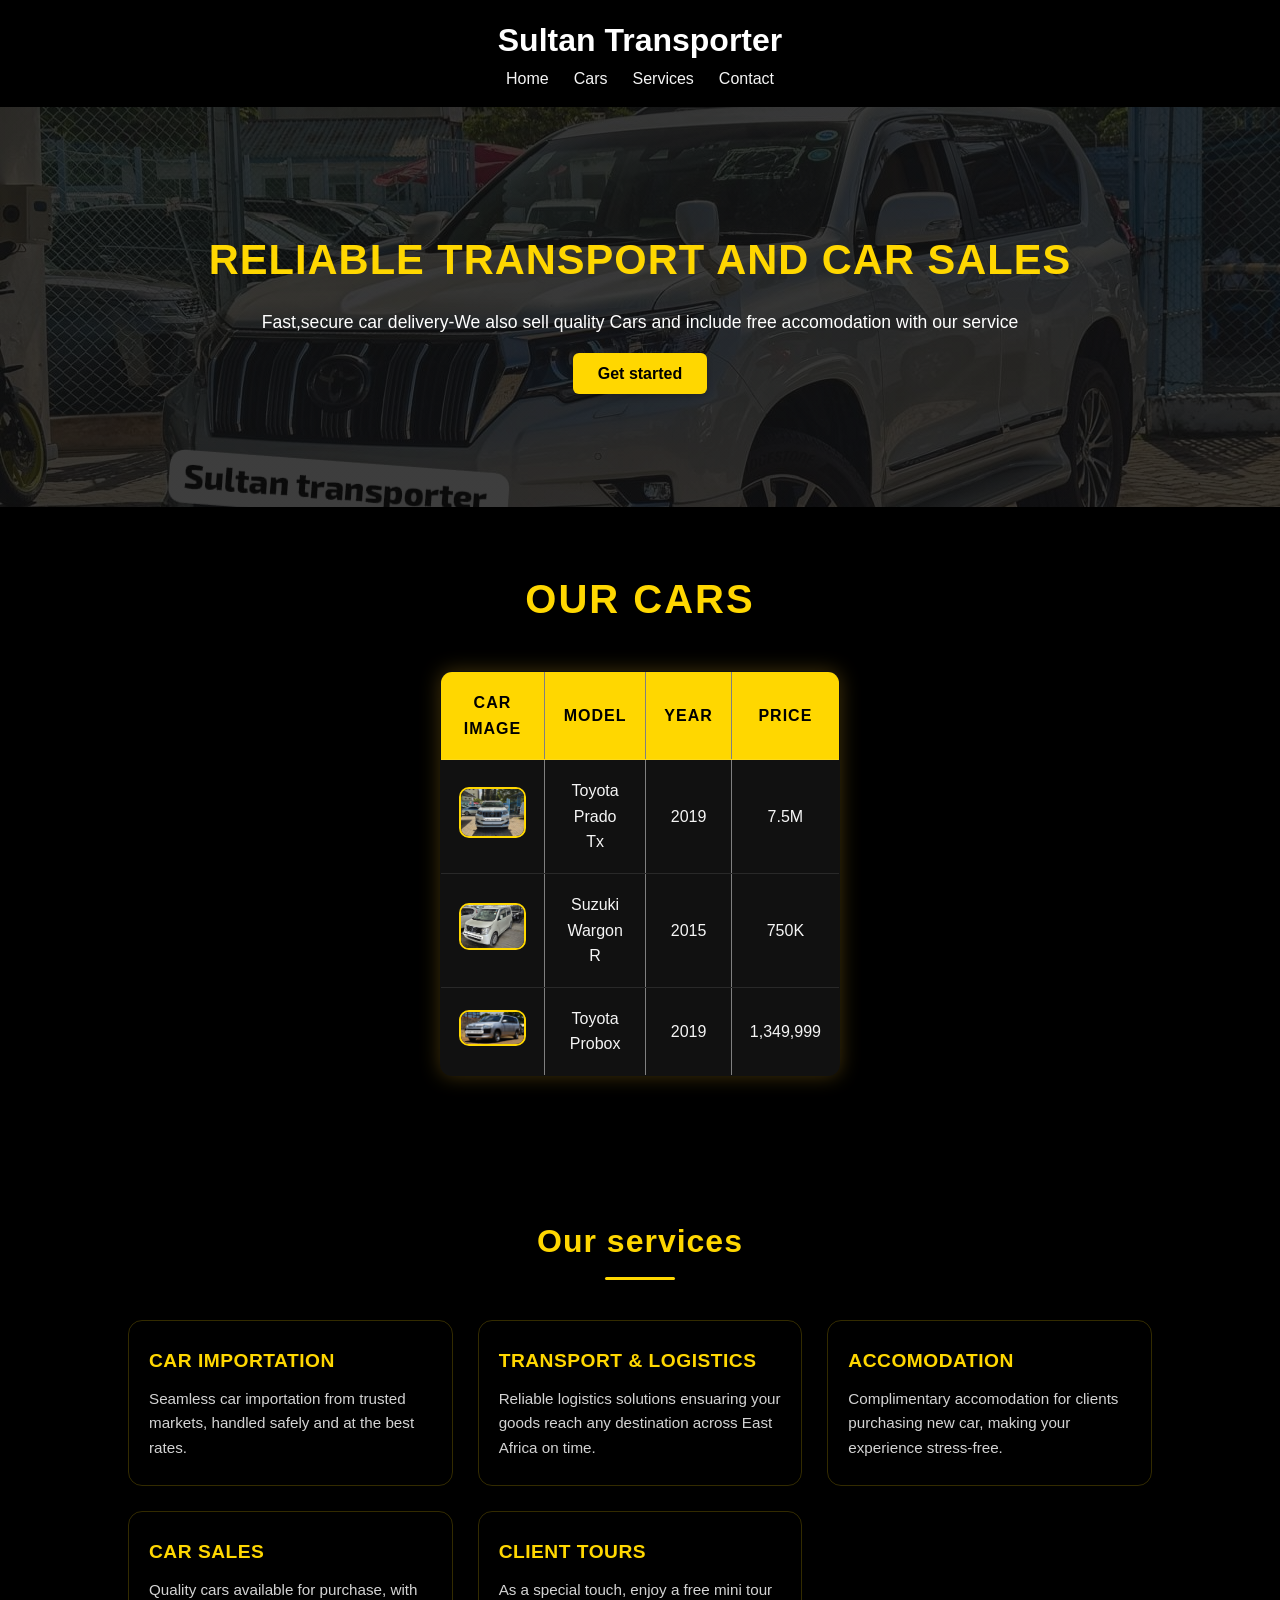
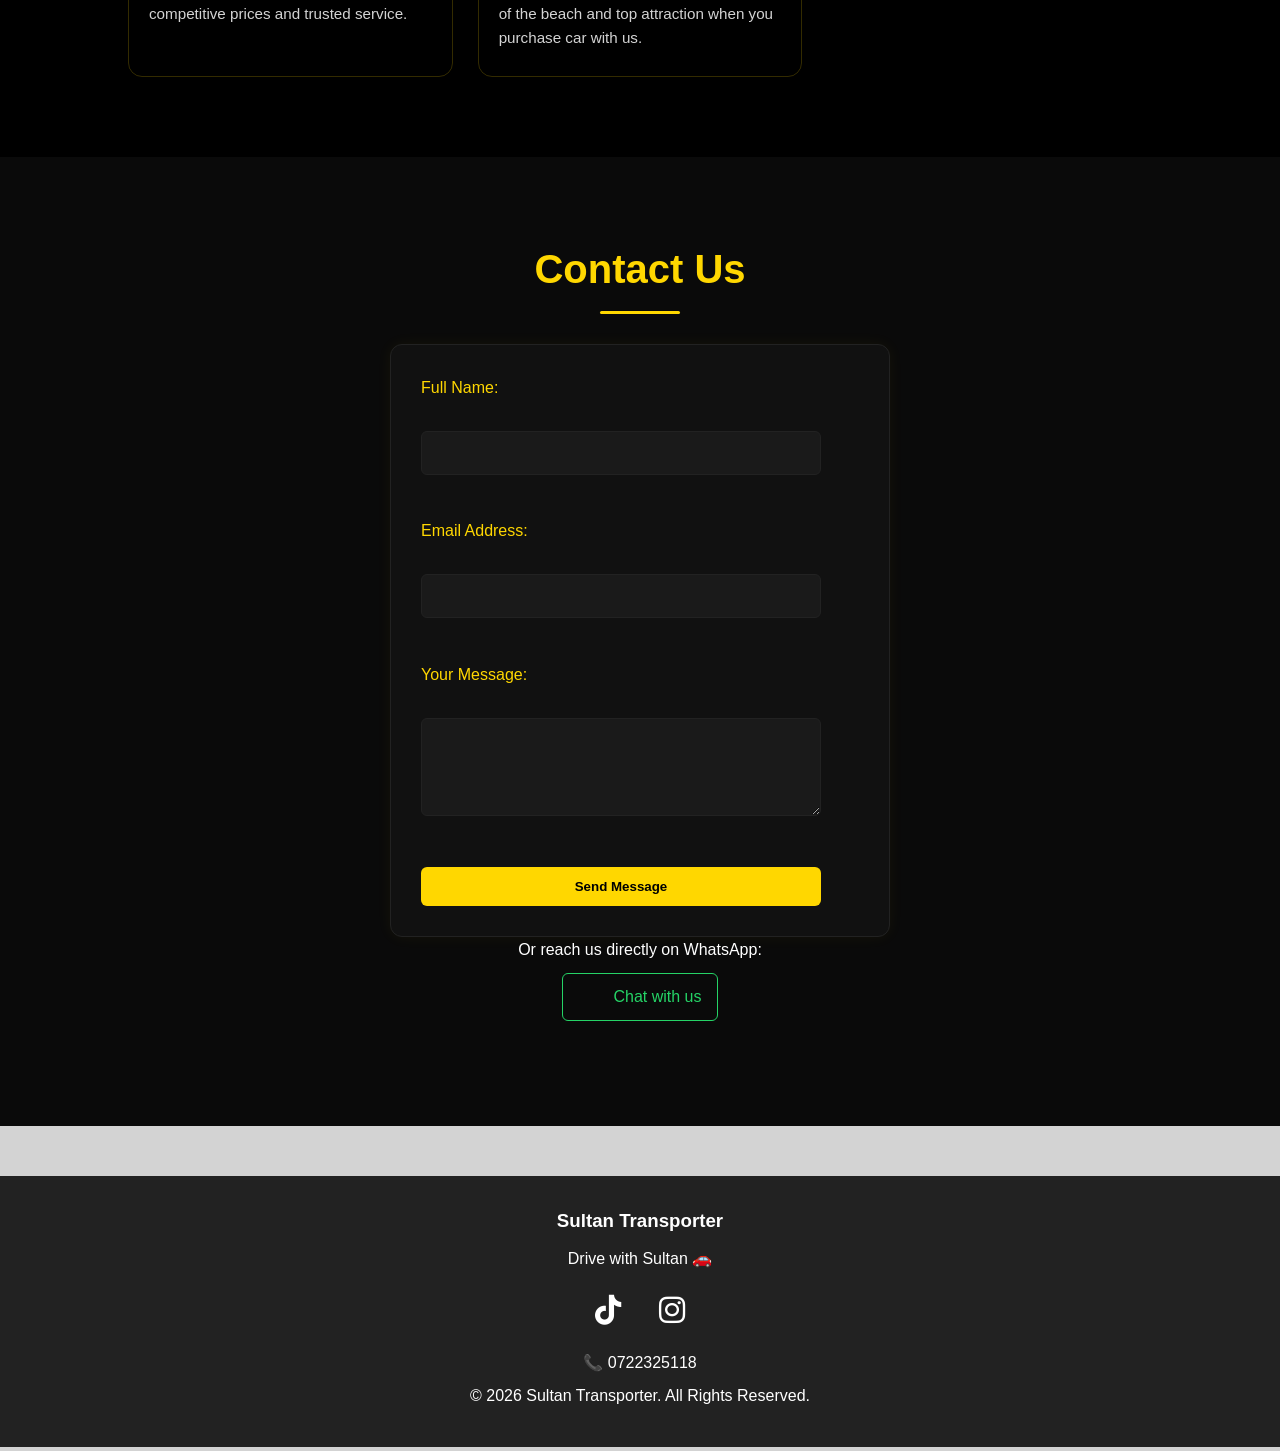
==== index.html @ 44cd5625 "Add files via upload" ====
<!DOCTYPE html>
<html lang="en">
  <head>
    <meta charset="UTF-8" />
    <meta name="viewport" content="width=device-width, initial-scale=1.0" />
    <title>Sultan Transporter</title>
    <link rel="stylesheet" href="./style.css" />
    <link rel="stylesheet" href="https://cdnjs.cloudflare.com/ajax/libs/font-awesome/6.5.1/css/all.min.css">
  </head>
  <body>
    <header>
      <h1>Sultan Transporter</h1>
      <nav>
        <ul>
          <li>
            <a href="#home">Home</a>
          </li>

          <li>
            <a href="#cars">Cars</a>
          </li>

          <li>
            <a href="#services">Services</a>
          </li>

          <li>
            <a href="#contact">Contact</a>
          </li>
        </ul>
      </nav>
    </header>
    <main>
      <section class="hero">
        <h2>Reliable transport and car sales</h2>
        <p>
          Fast,secure car delivery-We also sell quality Cars and include free
          accomodation with our service
        </p>
        <a href="#" class="btn">Get started</a>
      </section>

       <section id="cars">
        <h2>Our cars</h2>
        <table border="1">
          <tr>
            <th>Car image</th>
            <th>Model</th>
            <th>Year</th>
            <th>Price</th>
          </tr>

          <tr>
            
            <td>
              <img src="./Tx 2018.jpg" alt="Toyota prado Tx" width="200" />
            </td>
            <td>Toyota Prado Tx</td>
            <td>2019</td>
            <td>7.5M</td>
          </tr>

          <tr>
            <td>
              <img src="./wargon R.jpg" alt="Suzuki wargon R" width="200" />
            </td>
            <td>Suzuki Wargon R</td>
            <td>2015</td>
            <td>750K</td>
          </tr>

          <tr>
            <td>
              <img src="./Toyota probox .jpg" alt="Toyota probox" width="200" />
            </td>
            <td>Toyota Probox</td>
            <td>2019</td>
            <td>1,349,999</td>
          </tr>
        </table>
      </section>

      <section id="services">
        <h2>Our services</h2>
        <div class="service-container">
          <div class="service">
            <h3>Car Importation</h3>
            <p>
              Seamless car importation from trusted markets, handled safely and
              at the best rates.
            </p>
          </div>

          <div class="service">
            <h3>Transport & logistics</h3>
            <p>
              Reliable logistics solutions ensuaring your goods reach any
              destination across East Africa on time.
            </p>
          </div>

          <div class="service">
            <h3>Accomodation</h3>
            <p>
              Complimentary accomodation for clients purchasing new car, making
              your experience stress-free.
            </p>
          </div>

          <div class="service">
            <h3>Car sales</h3>
            <p>
              Quality cars available for purchase, with competitive prices and
              trusted service.
            </p>
          </div>

          <div class="service">
            <h3>Client tours</h3>
            <p>
              As a special touch, enjoy a free mini tour of the beach and top
              attraction when you purchase car with us.
            </p>
          </div>
        </div>
      </section>

      <section id="contact">
        <h2 id="contact-title">Contact Us</h2>
         <form action="https://formspree.io/f/mjgqkpln" id="contact-form" method="POST">
          <label for="name">Full Name:</label><br />
          <input type="text" id="name" name="name" required /><br /><br />

          <label for="email">Email Address:</label><br />
          <input type="email" id="email" name="email" required /><br /><br />

          <label for="message">Your Message:</label><br />
          <textarea name="message" id="message" rows="4" required></textarea
          ><br /><br />

          <button id="contact-submit" type="submit">Send Message</button>
        </form>

        <p id="whatsapp-text">Or reach us directly on WhatsApp:</p>

        <a
          href="https://wa.me/254722325118"
          target="_blank"
          class="whatsapp-link"
        >
          <img
            src="https://upload.wikimedia.org/wikipedia/commons/6/6b/WhatsApp.svg"
            alt=""
            class="whatsapp-icon"
            width="25"
            style="vertical-align: middle"
          />
          Chat with us </a
        ><br /><br />
      </section>
    </main>
    <footer>
    <div class="footer-content">
        <h3>Sultan Transporter</h3>
        <p>Drive with Sultan 🚗</p>

        <div class="social-icons">
            <a href="https://www.tiktok.com/@drive_with_sultan" target="_blank">
                <i class="fa-brands fa-tiktok"></i>
            </a>

            <a href="https://www.instagram.com/drive_with_sultan" target="_blank">
                <i class="fa-brands fa-instagram"></i>
            </a>
        </div>

        <p>📞 0722325118</p>
        <p>&copy; 2026 Sultan Transporter. All Rights Reserved.</p>
    </div>
</footer>
  </body>
</html>
---- style.css ----
*{
    margin: 0;
    padding: 0;
    box-sizing: border-box;}

    body{ 
        font-family: Arial, sans-serif;
        width: 100%;
        overflow-x: hidden;
        background-color: lightgray;
        color: black;
        line-height: 1.6;}

    header{
           background-color: black;
           color: white;
           text-align: center;
           padding:15px 0;
           box-shadow: 0 2px 8px rgba(0,0,0,0.3);
    }

    nav{
        display: flex;
        justify-content: center;
        align-items: center;
        width:100%;
        max-width: 400px;
        margin: auto;
    }
     
    nav ul{
           list-style: none;
           display: flex;
           gap:25px;
    }

    nav ul li a{
                text-decoration: none;
                color: whitesmoke;
                font-weight: 500;
                transition:color 0.3s;
    }

    nav ul li a:hover{color: gold;}

   .hero{
    background:linear-gradient(rgba(13,13,13,0.8),
    rgba(13,13,13,0.8)),
     url(./Prado\ tx.jpg)center/cover no-repeat;
     color: white;
     text-align: center;
     padding: 120px 20px;
  } 

  .hero h2{
           font-size: 2.6rem;
           margin-bottom: 15px;
           text-transform: uppercase;
           color: gold;
           letter-spacing: 1px;
  }

  .hero p{
          font-size: 1.1rem;
          margin-bottom: 25px;
          color: white;
  }

  .hero a{
          text-decoration: none;
          background-color: gold;
          color: black;
          padding: 12px 25px;
          border-radius: 6px;
          font-weight: 600;
          transition: 0.3s;
          box-shadow: 0 3px 6px
          rgba(0,0,0,0.2);
  }

  .hero a:hover{
                background-color: white;
                color: black;
                transform:translateY(-2px);
  }
 
  #cars{
        padding: 60px 0;
        background-color: black;
        color: white;
        text-align: center;
  }

  #cars h2{
           font-size: 2.5rem;
           color: gold;
           margin-bottom: 40px;
           font-weight: 700;
           text-transform: uppercase;
           letter-spacing: 2px;
  }

  #cars table{
              width: 100%;
              max-width: 400px;
              margin: 0 auto;
              border-collapse: collapse;
              background: rgb(17,17,17);
              box-shadow:0 0 20px rgba(218,
              165, 32, 0.3) ;
              border-radius: 12px;
              overflow: hidden;
  }

  #cars th,
  #cars td{
           padding: 18px;
           border-bottom: 1px solid
           rgba(255,255,255,0.1);
           color: whitesmoke;
           font-size: 16px;
  }

  #cars th{
           background-color: gold;
           color: black;
           text-transform: uppercase;
           font-weight: 600;
           letter-spacing: 1px;
  }

  #cars tr:hover{
                 background-color: rgba(218,
                               165, 32, 0.15);
                 transition: 0.3s;             
  }

  #cars td img{
               width: 100%;
               max-width: 400px;
               height:auto;
               border-radius: 10px;
               object-fit: cover;
               border: 2px solid gold;
               transition: transform 0.3s ease,
               border-color 0.3s;
  }

  #cars td img:hover{
     transform: scale(1.05);
     border-color: white;
  }


  #services{
           padding: 80px 10%;
           background-color: black;
           color: white;
           font-family: sans-serif;

  }

  #services h2{
               text-align: center;
               font-size: 2rem;
               font-weight: 600;
               margin-bottom: 40px;
               color: gold;
               letter-spacing: 1px;
               position: relative;
  }

  #services h2::after{
                       content: "";
                       width: 70px;
                       height: 3px;
                       background: gold;
                       display: block;
                       margin: 10px auto 0;
                       border-radius: 3px;
  }

  .service-container{
                      display: grid;
                      grid-template-columns: 
                      repeat(auto-fit, minmax(260px, 1fr));
                      gap:25px;
  }

  .service{
            background: rbg(15,15,15);
            border:1px solid rgba(255,215,0,0.2);
            padding: 25px 20px;
            border-radius:14px;
            transition: all 0.3s ease;
            box-shadow: 0 6px 16px rgba(0,0,0,0.6);
            text-align: left;
            position: relative;
  }

  .service:hover{
                  transform:translateY(-6px);
                  background: rgb(20,20,20);
                  border-color: gold;
                  box-shadow: 0 10px 28px rgba(255,215,0,0.25);

  }

  .service h3{
               color: gold;
               font-size: 1.2rem;
               margin-bottom: 10px;
               text-transform: uppercase;
               letter-spacing: 0.5px;
  }

  .service p{
              color: lightgray;
              font-size: 0.95rem;
              line-height: 1.6;
  }

  @keyframes fadeInUp {
  from {
    opacity: 0;
    transform: translateY(20px);
  }
  to {
    opacity: 1;
    transform: translateY(0);
  }
}

.service {
  animation: fadeInUp 0.6s ease forwards;
  opacity: 0;
}

.service:nth-child(1) { animation-delay: 0.1s; }
.service:nth-child(2) { animation-delay: 0.2s; }
.service:nth-child(3) { animation-delay: 0.3s; }
.service:nth-child(4) { animation-delay: 0.4s; }
.service:nth-child(5) { animation-delay: 0.5s; }

  #contact{
           background: #0a0a0a;
           color:#fff;
           padding: 80px 20px;
           text-align: center;
  }

  #contact-title{
                 font-size: 2.5rem;
                 color:gold;
                 margin-bottom: 30px;
                 position: relative;
  }

  #contact-title::after{
                        content: '''';
                        width: 80px;
                        height: 3px;
                        background: gold;
                        display: block;
                        margin:10px auto 0;
                        border-radius:2px;
  }

  #contact-form{
                max-width: 500px;
                margin: auto;
                background: #111;
                padding: 30px;
                border-radius: 12px;
                border: 1px solid #222;
                text-align: left;
                box-shadow: 0 0 15px rgba(255,  215,  0, 0.05);
  }

  #contact-form label{
                      display: block;
                      margin-bottom: 5px;
                      color: gold;
                      font-weight: 500;
  }

  #contact-form input,
  #contact-form textarea{
                         width: 100%;
                         max-width: 400px;
                         padding: 12px;
                         margin-bottom: 18px;
                         border-radius: 6px;
                         border: 1px solid #222;
                         background: #1a1a1a;
                         color: #fff;
                         font-size: 1rem;
                         transition: 0.3s ease;
  }

  #contact-form input:focus,
  #contact-form textarea:focus{
                               outline: none;
                               border-color: gold;
                               box-shadow: 0 0 8px rgba(255,215,0,0.2);
  }

  #contact-submit{
                  width: 100%;
                  max-width: 400px;
                  padding: 12px;
                  background: gold;
                  color: black;
                  font-weight: bold;
                  border: none;
                  border-radius: 6px;
                  cursor: pointer;
                  transition: 0.3s ease;
  }

  #contact-submit:hover{
                        background: #4daf37;
                        transform: translateY(-2px);
  }

  #whatspp-text{
                margin-top: 40px;
                color: #ccc;
                font-size: 1rem;

  }
       
   .whatsapp-link{
                  display: inline-flex;
                  align-items: center;
                  gap:10px;
                  margin-top: 10px;
                  padding: 10px 15px;
                  border: 1px solid #25d366;
                  color: #25d366;
                  text-decoration: none;
                  border-radius: 6px;
                  transition: 0.3s ease;
   }
   
   .whatsapp-link:hover{
                        background: #25d366;
                        color: black;
                        transform: translateY(-2px);
   }

   .whatsapp-icon{
                  display: inline-block;
   }

   @media (max-width: 768px) {
  .container {
    flex-direction: column;
  }
}

footer {
    background: #222;
    color: white;
    text-align: center;
    padding: 30px 20px;
    margin-top: 50px;
}

.footer-content h3 {
    margin-bottom: 10px;
}

.social-icons {
    margin: 15px 0;
}

.social-icons a {
    color: white;
    font-size: 30px;
    margin: 0 15px;
    text-decoration: none;
    transition: 0.3s ease;
}

.social-icons a:hover {
    transform: scale(1.2);
}

.footer-content p {
    margin: 8px 0;
}
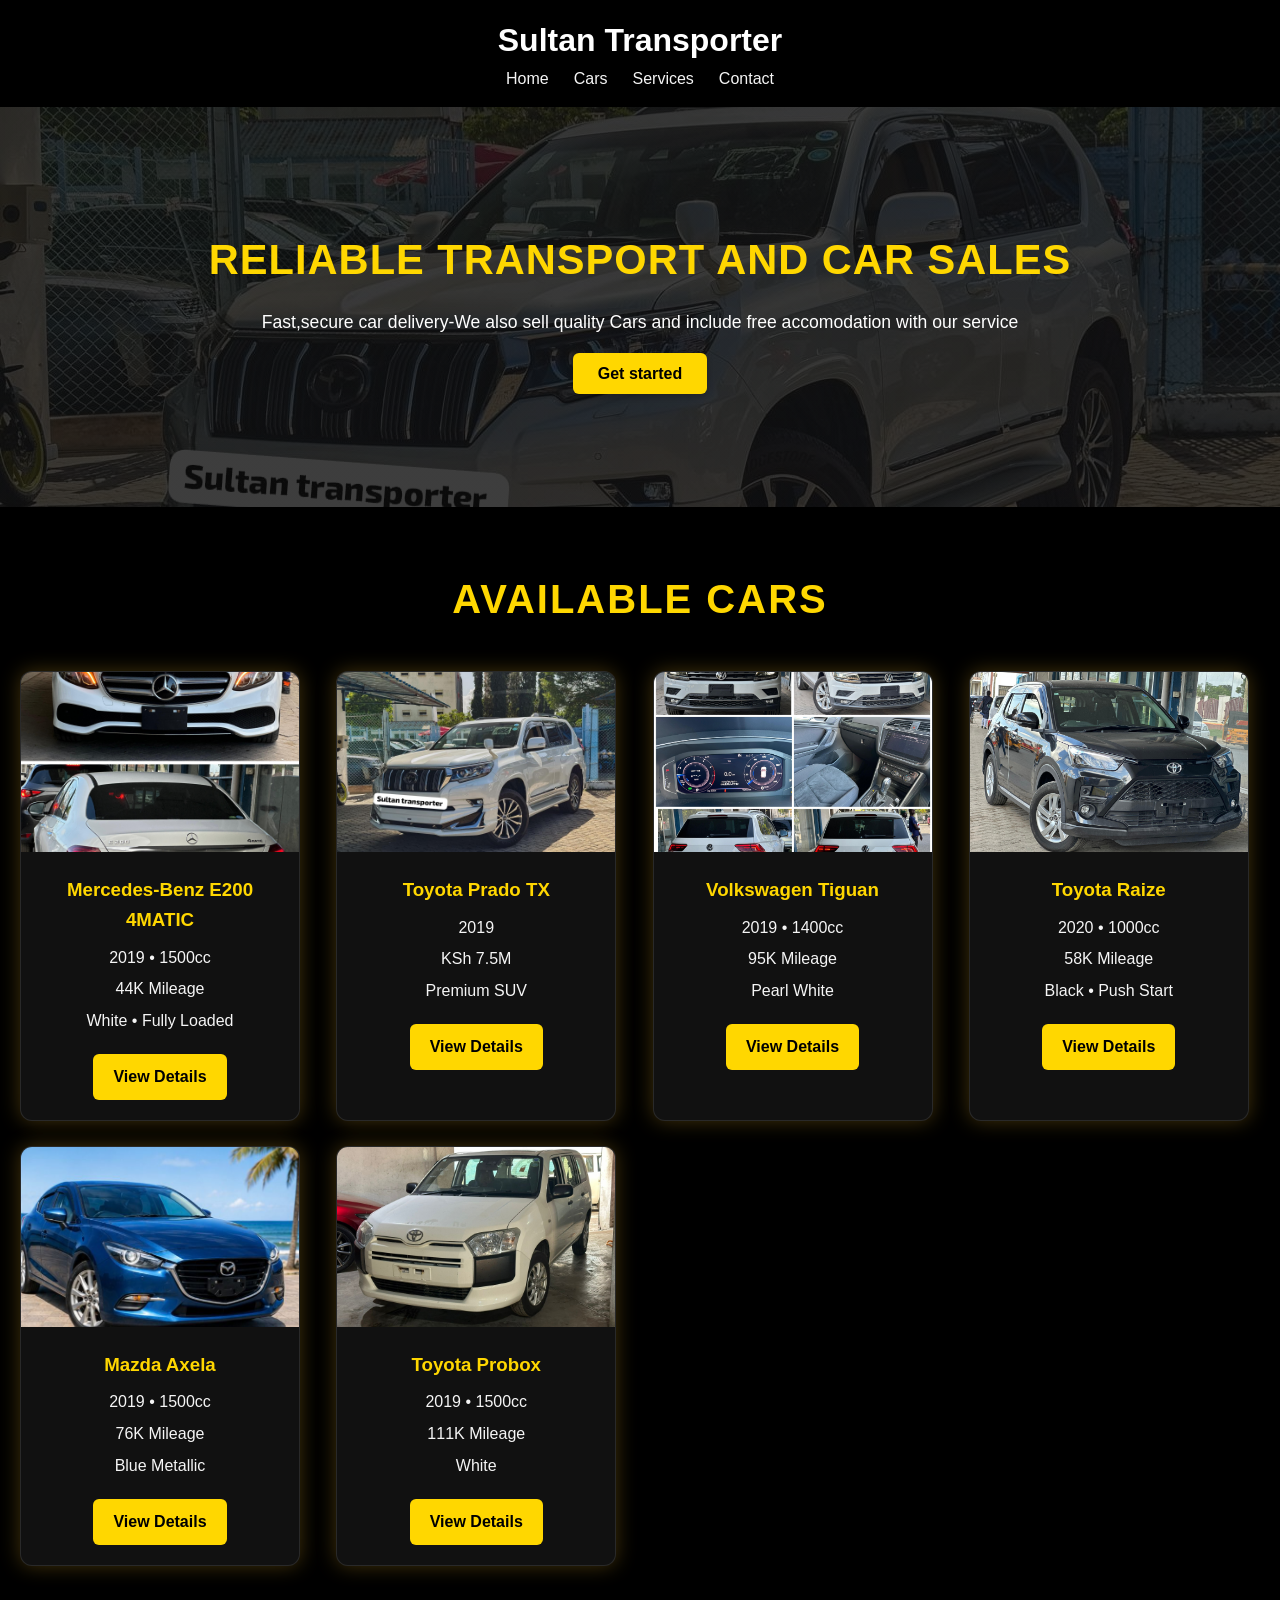
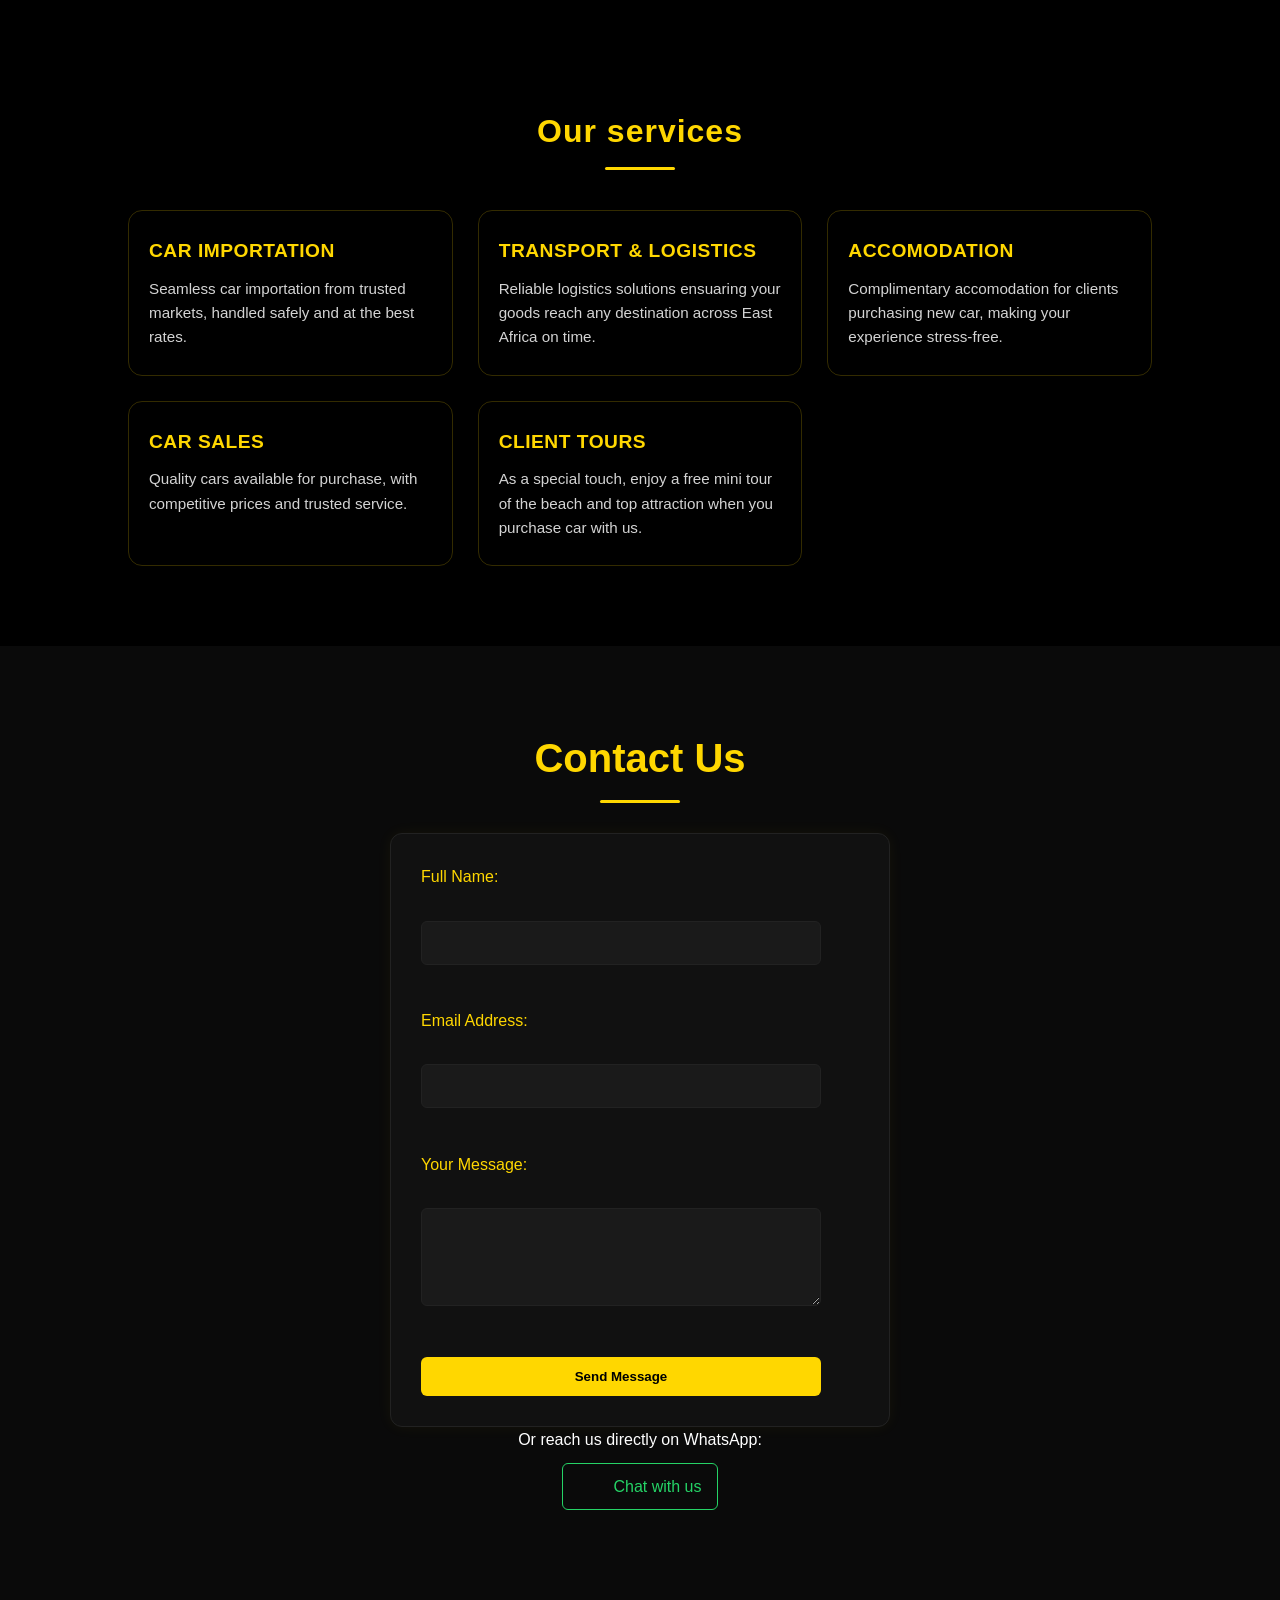
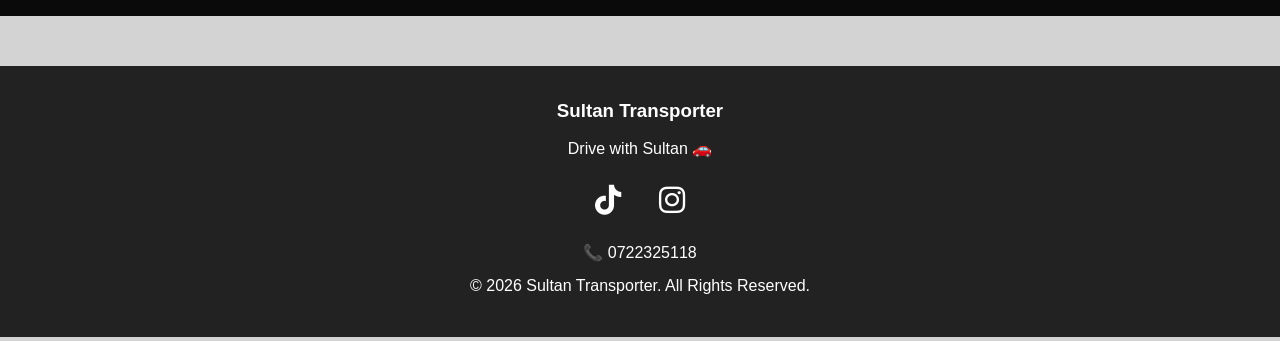
==== commit 2fdd35af: "Add files via upload" ====
--- a/index.html
+++ b/index.html
@@ -4,6 +4,17 @@
     <meta charset="UTF-8" />
     <meta name="viewport" content="width=device-width, initial-scale=1.0" />
     <title>Sultan Transporter</title>
+    
+    <!-- Google Analytics -->
+<script async src="https://www.googletagmanager.com/gtag/js?id=G-44FX3TTJMK"></script>
+<script>
+  window.dataLayer = window.dataLayer || [];
+  function gtag(){dataLayer.push(arguments);}
+  gtag('js', new Date());
+
+  gtag('config', 'G-44FX3TTJMK');
+</script>
+
     <link rel="stylesheet" href="./style.css" />
     <link rel="stylesheet" href="https://cdnjs.cloudflare.com/ajax/libs/font-awesome/6.5.1/css/all.min.css">
   </head>
@@ -39,46 +50,68 @@
         </p>
         <a href="#" class="btn">Get started</a>
       </section>
-
-       <section id="cars">
-        <h2>Our cars</h2>
-        <table border="1">
-          <tr>
-            <th>Car image</th>
-            <th>Model</th>
-            <th>Year</th>
-            <th>Price</th>
-          </tr>
-
-          <tr>
-            
-            <td>
-              <img src="./Tx 2018.jpg" alt="Toyota prado Tx" width="200" />
-            </td>
-            <td>Toyota Prado Tx</td>
-            <td>2019</td>
-            <td>7.5M</td>
-          </tr>
-
-          <tr>
-            <td>
-              <img src="./wargon R.jpg" alt="Suzuki wargon R" width="200" />
-            </td>
-            <td>Suzuki Wargon R</td>
-            <td>2015</td>
-            <td>750K</td>
-          </tr>
-
-          <tr>
-            <td>
-              <img src="./Toyota probox .jpg" alt="Toyota probox" width="200" />
-            </td>
-            <td>Toyota Probox</td>
-            <td>2019</td>
-            <td>1,349,999</td>
-          </tr>
-        </table>
-      </section>
+      
+      <section id="cars"> 
+        <h2>Available cars</h2>
+        <div class="service-container">
+
+      <div class="car-card">
+  <img src="./mercedes benz.jpeg" alt="Mercedes-Benz E200 4MATIC">
+  <h3>Mercedes-Benz E200 4MATIC</h3>
+  <p>2019 • 1500cc</p>
+  <p>44K Mileage</p>
+  <p>White • Fully Loaded</p>
+  <a href="mercedes.html" class="view-btn">View Details</a>
+</div>
+
+<div class="car-card">
+  <img src="./Prado tx.jpg" alt="Toyota Prado TX">
+  <h3>Toyota Prado TX</h3>
+  <p>2019</p>
+  <p>KSh 7.5M</p>
+  <p>Premium SUV</p>
+  <a href="prado.html" class="view-btn">View Details</a>
+</div>
+
+<div class="car-card">
+  <img src="./volkswagen.jpeg" alt="Volkswagen Tiguan">
+  <h3>Volkswagen Tiguan</h3>
+  <p>2019 • 1400cc</p>
+  <p>95K Mileage</p>
+  <p>Pearl White</p>
+  <a href="volkswagen.html" class="view-btn">View Details</a>
+</div>
+
+<div class="car-card">
+  <img src="./Toyota raize.jpeg" alt="Toyota Raize">
+  <h3>Toyota Raize</h3>
+  <p>2020 • 1000cc</p>
+  <p>58K Mileage</p>
+  <p>Black • Push Start</p>
+  <a href="raize.html" class="view-btn">View Details</a>
+</div>
+
+<div class="car-card">
+  <img src="./mazda axela.jpeg" alt="Mazda Axela">
+  <h3>Mazda Axela</h3>
+  <p>2019 • 1500cc</p>
+  <p>76K Mileage</p>
+  <p>Blue Metallic</p>
+  <a href="axela.html" class="view-btn">View Details</a>
+</div>
+
+<div class="car-card">
+  <img src="./Toyota probox.jpeg" alt="Toyota Probox">
+  <h3>Toyota Probox</h3>
+  <p>2019 • 1500cc</p>
+  <p>111K Mileage</p>
+  <p>White</p>
+  <a href="probox.html" class="view-btn">View Details</a>
+</div>
+</div>
+
+</section>
+
 
       <section id="services">
         <h2>Our services</h2>
--- a/style.css
+++ b/style.css
@@ -83,73 +83,76 @@
                 color: black;
                 transform:translateY(-2px);
   }
+
+  #cars {
+padding: 60px 20px;
+background-color: black;
+color: white;
+text-align: center;
+}
+
+#cars h2 {
+font-size: 2.5rem;
+color: gold;
+margin-bottom: 40px;
+text-transform: uppercase;
+letter-spacing: 2px;
+}
+
+.car-container {
+display: flex;
+flex-wrap: wrap;
+justify-content: center;
+gap: 30px;
+}
+
+.car-card {
+width: 280px;
+background: rgb(17,17,17);
+border-radius: 12px;
+overflow: hidden;
+border: 1px solid rgba(255,255,255,0.1);
+box-shadow: 0 0 20px rgba(218,165,32,0.3);
+transition: 0.3s ease;
+}
+
+.car-card:hover {
+transform: translateY(-8px);
+}
+
+.car-card img {
+width: 100%;
+height: 180px;
+object-fit: cover;
+}
+
+.car-card h3 {
+color: gold;
+margin: 15px 10px 10px;
+}
+
+.car-card p {
+margin: 6px 10px;
+color: whitesmoke;
+}
+
+.view-btn {
+display: inline-block;
+margin: 15px 0 20px;
+padding: 10px 20px;
+background: gold;
+color: black;
+text-decoration: none;
+border-radius: 6px;
+font-weight: bold;
+}
+
+.view-btn:hover {
+background: white;
+}
+
  
-  #cars{
-        padding: 60px 0;
-        background-color: black;
-        color: white;
-        text-align: center;
-  }
-
-  #cars h2{
-           font-size: 2.5rem;
-           color: gold;
-           margin-bottom: 40px;
-           font-weight: 700;
-           text-transform: uppercase;
-           letter-spacing: 2px;
-  }
-
-  #cars table{
-              width: 100%;
-              max-width: 400px;
-              margin: 0 auto;
-              border-collapse: collapse;
-              background: rgb(17,17,17);
-              box-shadow:0 0 20px rgba(218,
-              165, 32, 0.3) ;
-              border-radius: 12px;
-              overflow: hidden;
-  }
-
-  #cars th,
-  #cars td{
-           padding: 18px;
-           border-bottom: 1px solid
-           rgba(255,255,255,0.1);
-           color: whitesmoke;
-           font-size: 16px;
-  }
-
-  #cars th{
-           background-color: gold;
-           color: black;
-           text-transform: uppercase;
-           font-weight: 600;
-           letter-spacing: 1px;
-  }
-
-  #cars tr:hover{
-                 background-color: rgba(218,
-                               165, 32, 0.15);
-                 transition: 0.3s;             
-  }
-
-  #cars td img{
-               width: 100%;
-               max-width: 400px;
-               height:auto;
-               border-radius: 10px;
-               object-fit: cover;
-               border: 2px solid gold;
-               transition: transform 0.3s ease,
-               border-color 0.3s;
-  }
-
-  #cars td img:hover{
-     transform: scale(1.05);
-     border-color: white;
-  }
+   
 
 
   #services{
@@ -389,4 +392,6 @@
 
 .footer-content p {
     margin: 8px 0;
-}+}
+
+ 
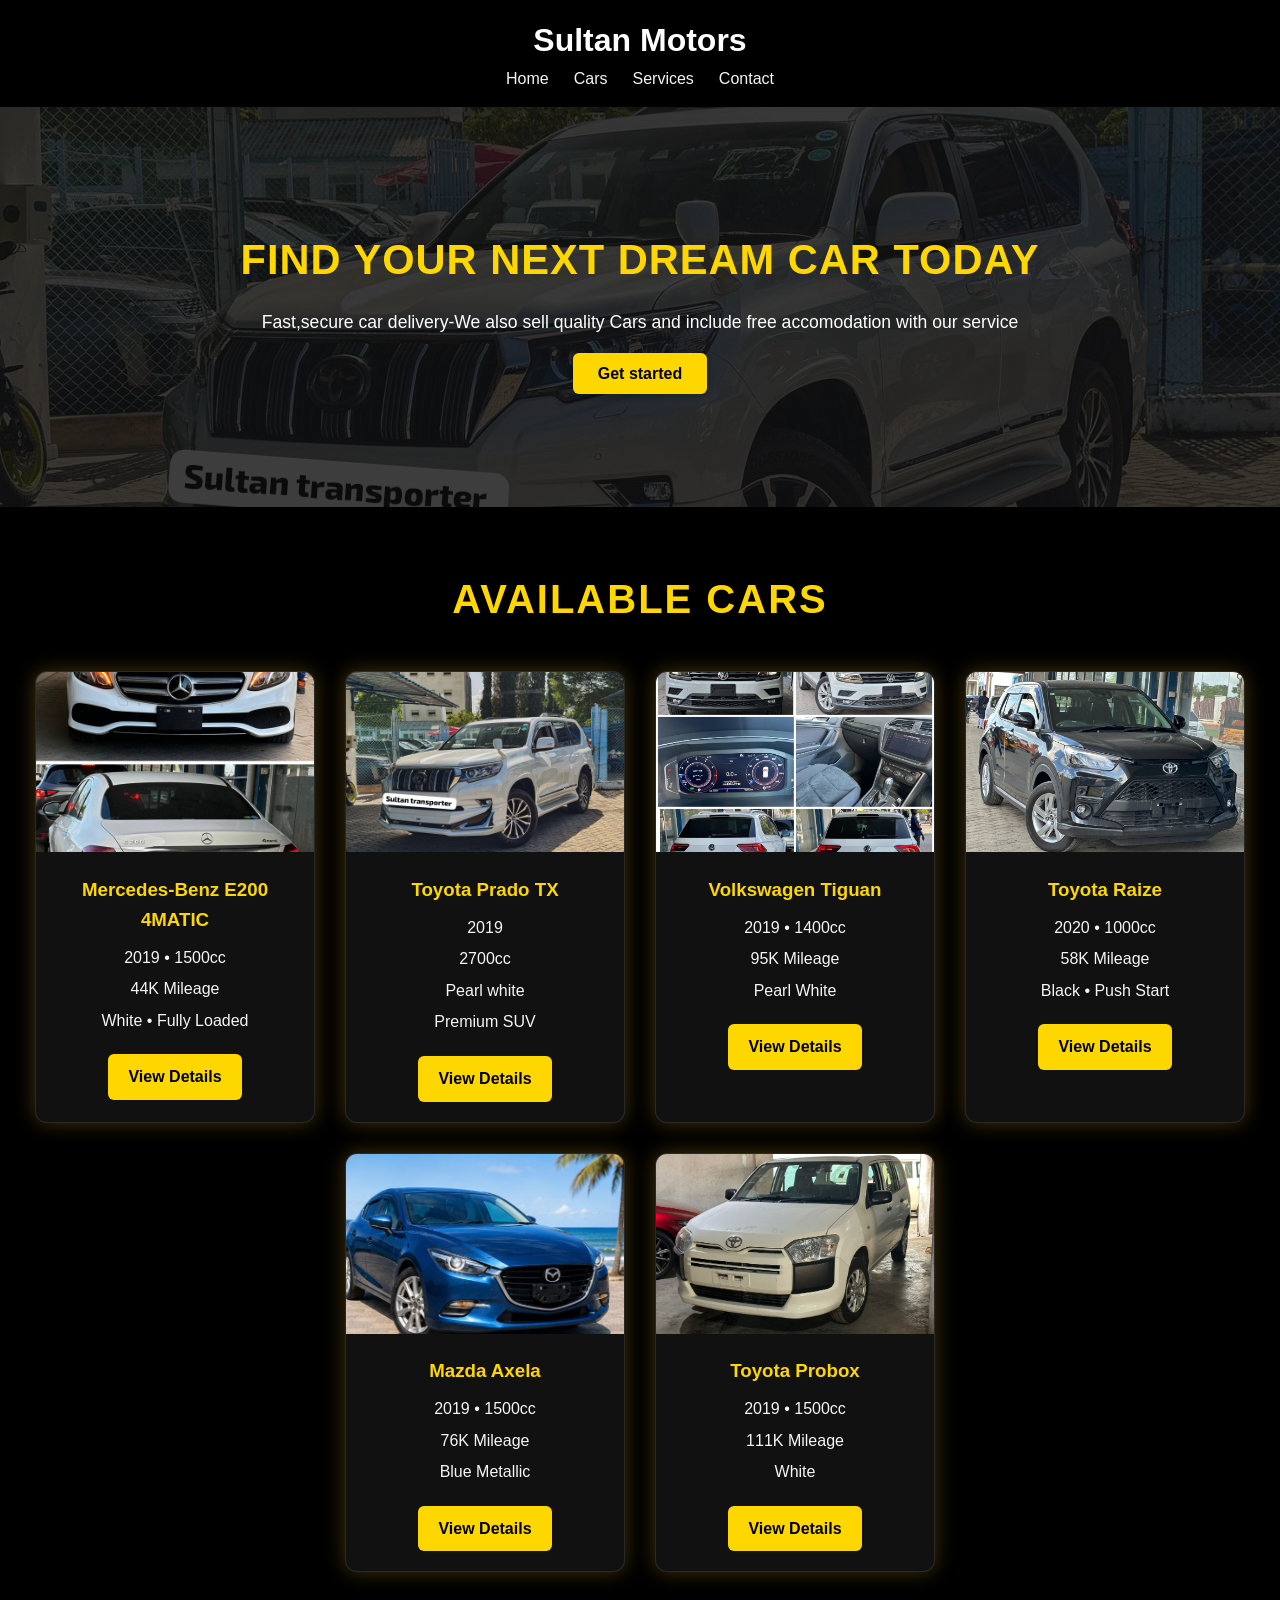
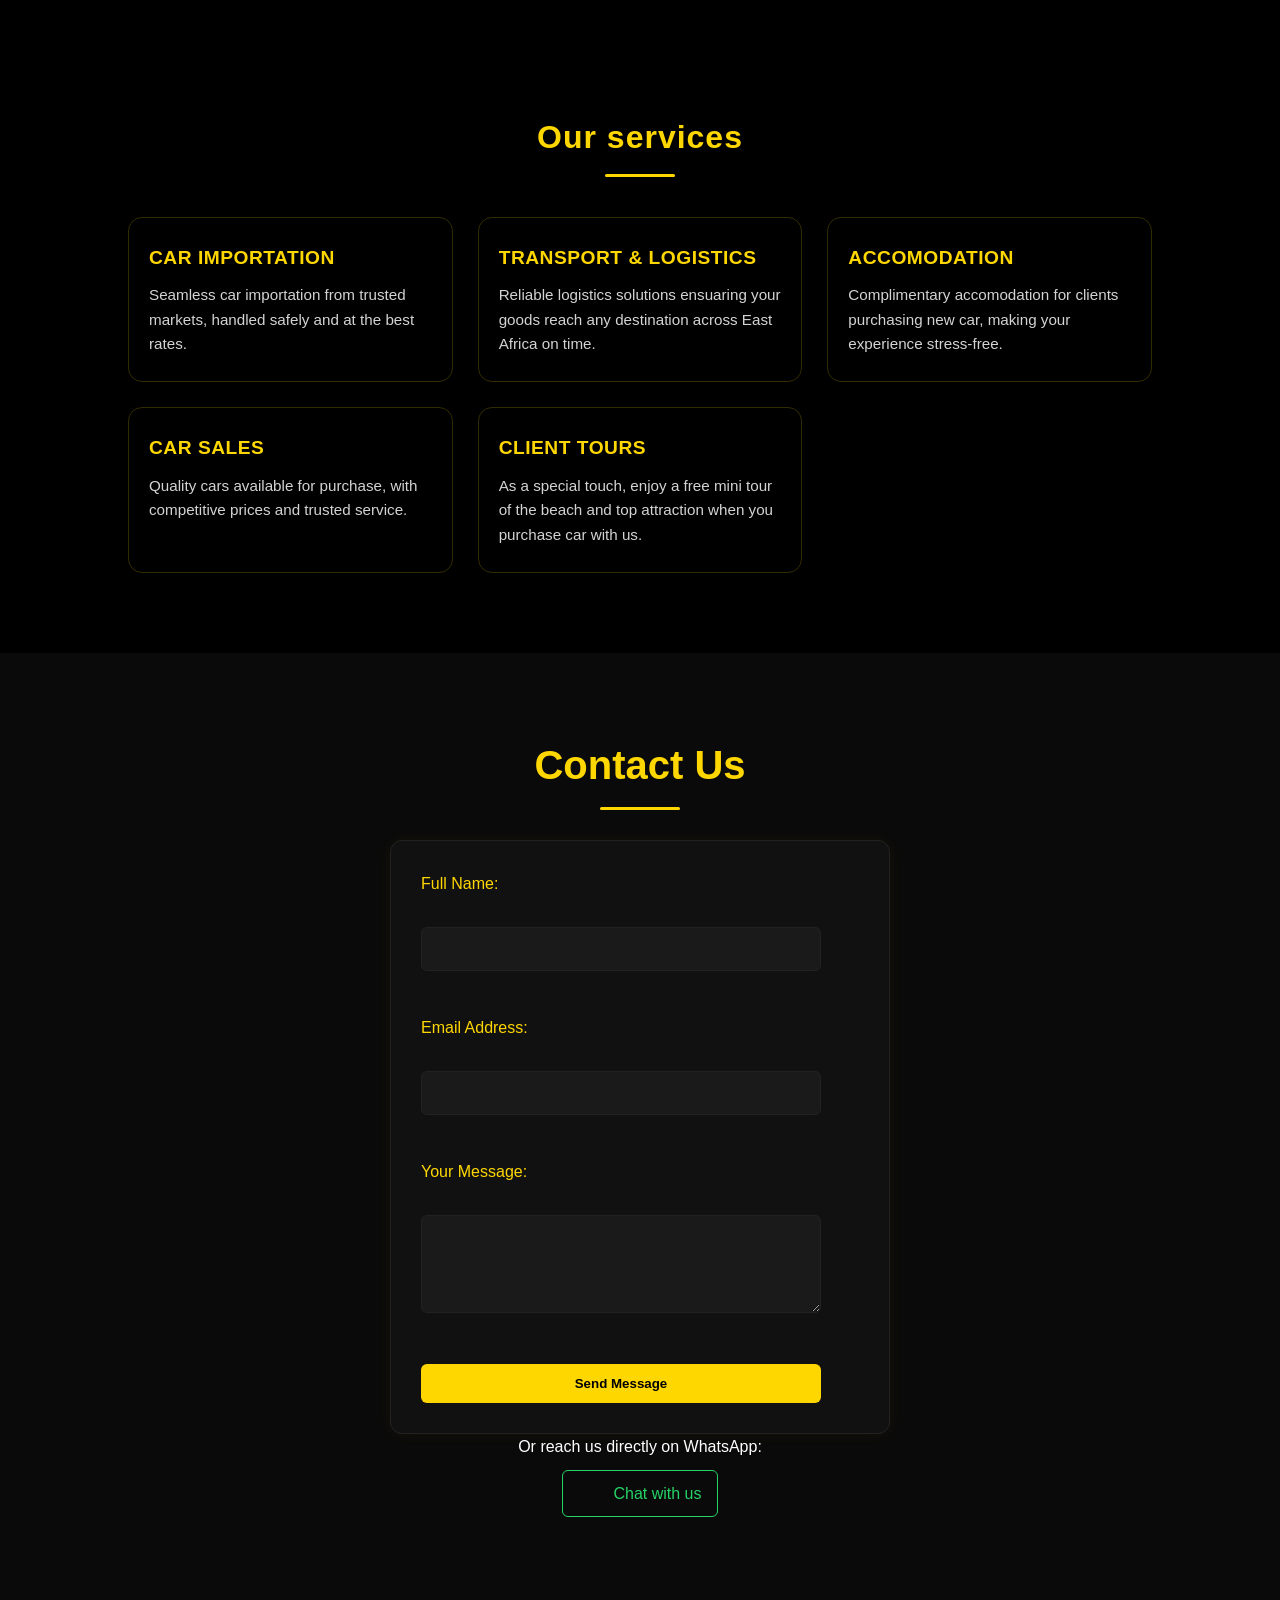
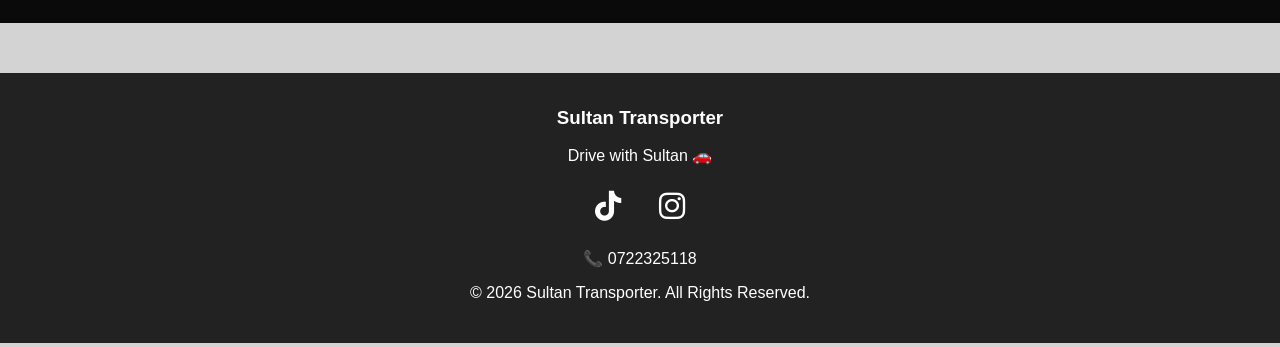
==== commit e4dc86a4: "Add files via upload" ====
--- a/index.html
+++ b/index.html
@@ -3,7 +3,7 @@
   <head>
     <meta charset="UTF-8" />
     <meta name="viewport" content="width=device-width, initial-scale=1.0" />
-    <title>Sultan Transporter</title>
+    <title>Sultan Motors | Quality Cars in Mombasa</title>
     
     <!-- Google Analytics -->
 <script async src="https://www.googletagmanager.com/gtag/js?id=G-44FX3TTJMK"></script>
@@ -20,7 +20,7 @@
   </head>
   <body>
     <header>
-      <h1>Sultan Transporter</h1>
+      <h1>Sultan Motors</h1>
       <nav>
         <ul>
           <li>
@@ -43,7 +43,7 @@
     </header>
     <main>
       <section class="hero">
-        <h2>Reliable transport and car sales</h2>
+        <h2>Find Your Next Dream Car Today</h2>
         <p>
           Fast,secure car delivery-We also sell quality Cars and include free
           accomodation with our service
@@ -53,7 +53,7 @@
       
       <section id="cars"> 
         <h2>Available cars</h2>
-        <div class="service-container">
+        <div class="car-container">
 
       <div class="car-card">
   <img src="./mercedes benz.jpeg" alt="Mercedes-Benz E200 4MATIC">
@@ -68,7 +68,8 @@
   <img src="./Prado tx.jpg" alt="Toyota Prado TX">
   <h3>Toyota Prado TX</h3>
   <p>2019</p>
-  <p>KSh 7.5M</p>
+  <p> 2700cc</p>
+  <p>Pearl white</p>
   <p>Premium SUV</p>
   <a href="prado.html" class="view-btn">View Details</a>
 </div>
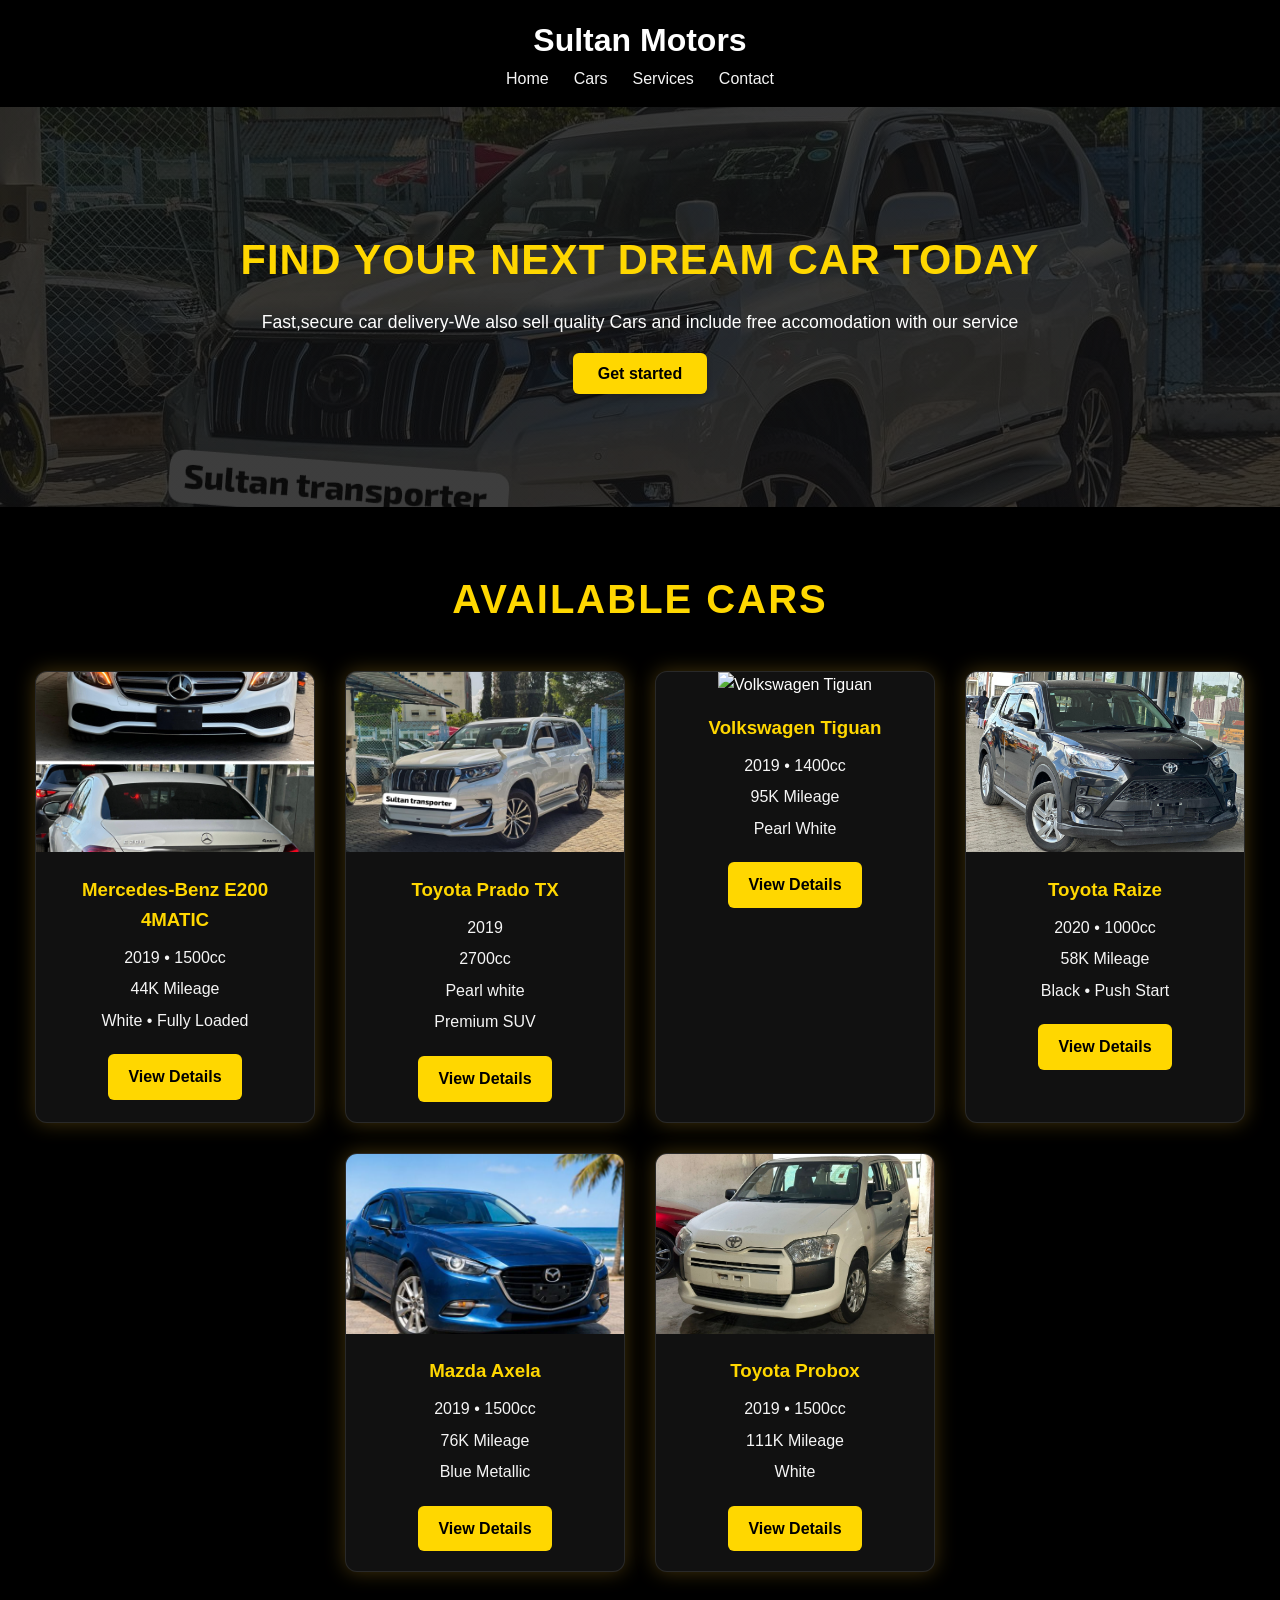
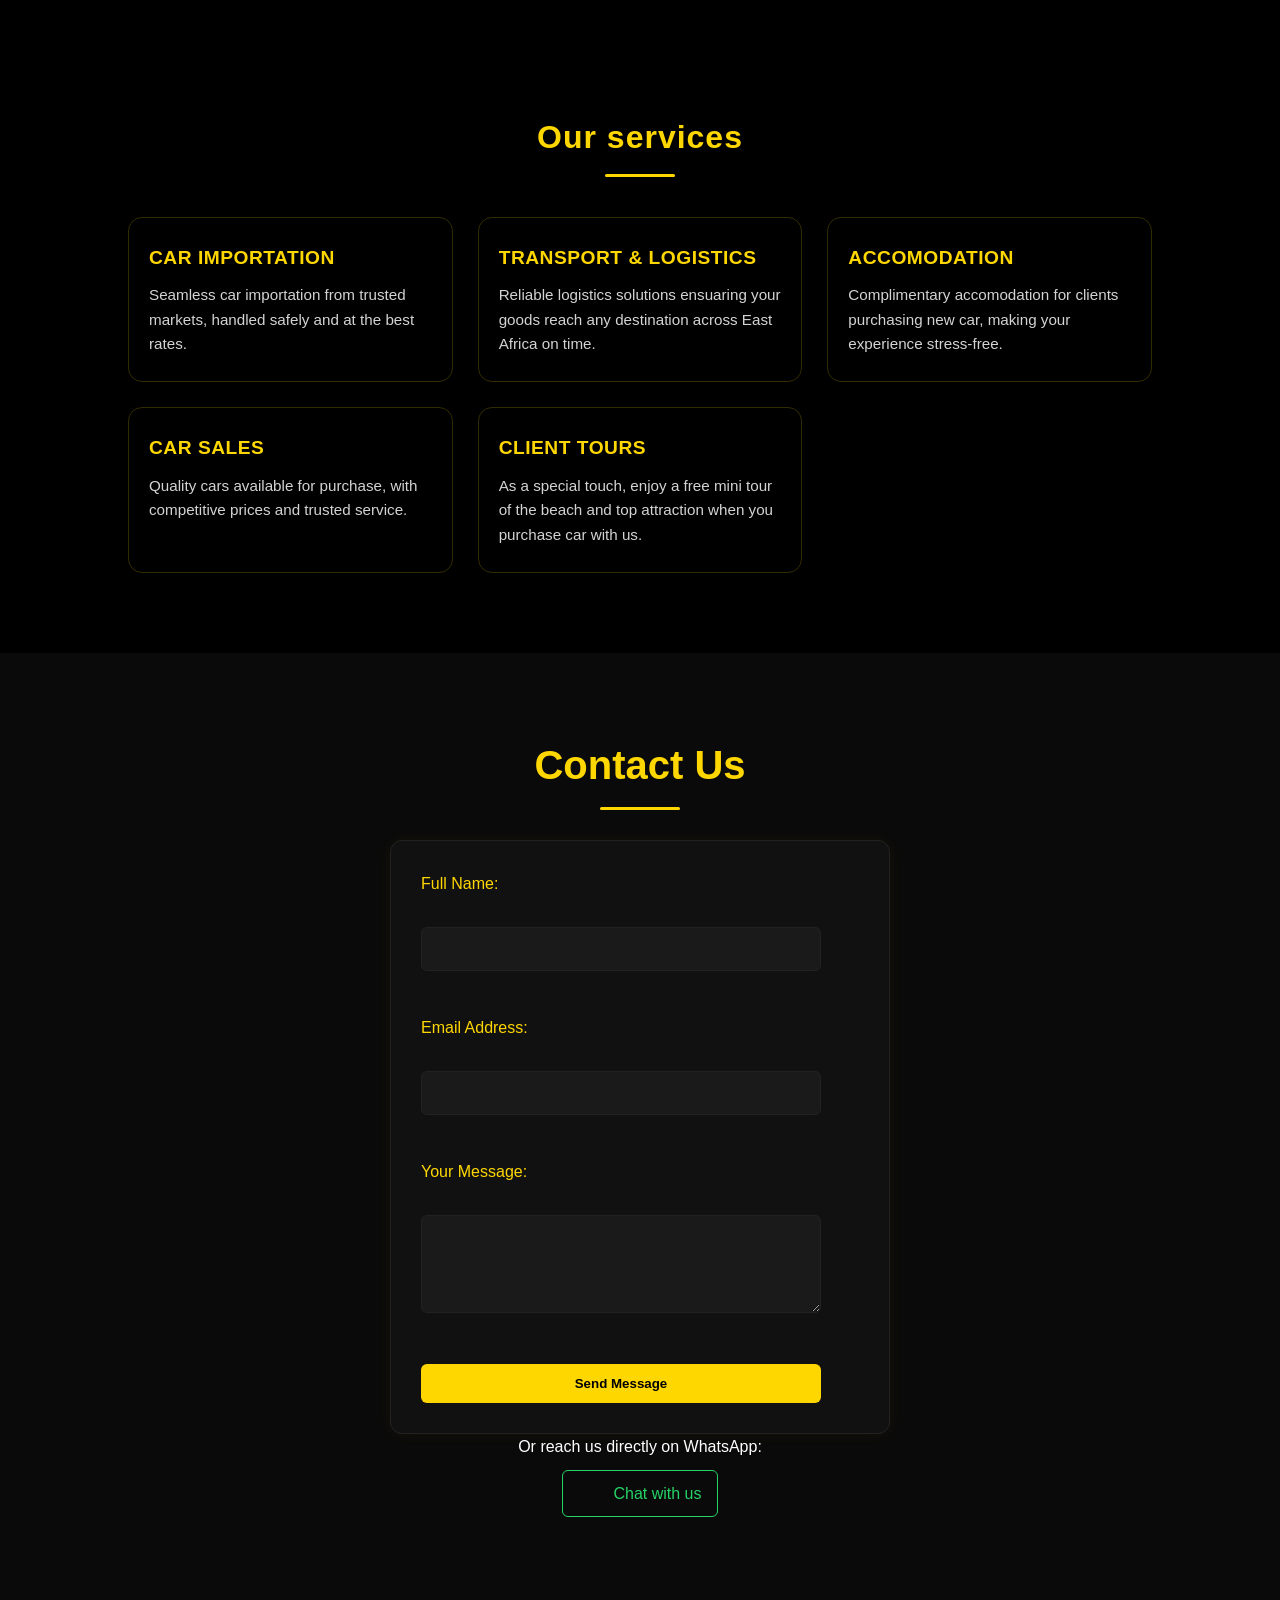
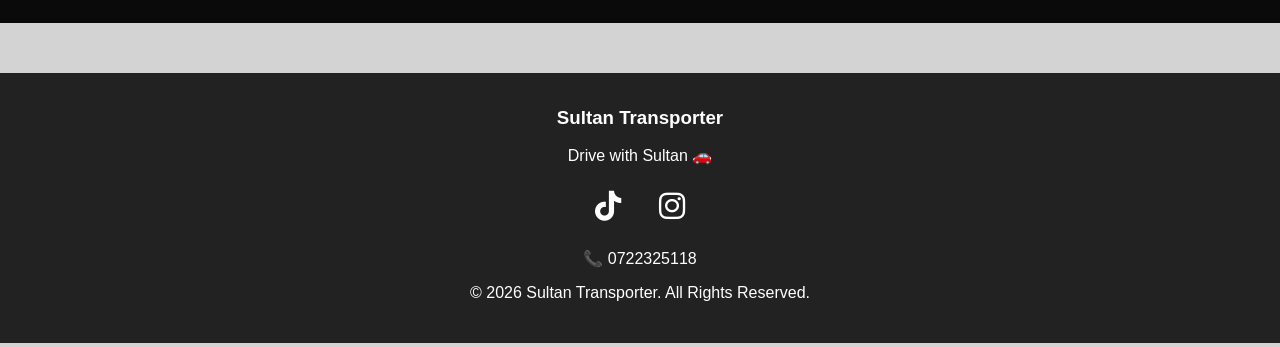
==== commit adcfa70f: "Add files via upload" ====
--- a/index.html
+++ b/index.html
@@ -75,7 +75,7 @@
 </div>
 
 <div class="car-card">
-  <img src="./volkswagen.jpeg" alt="Volkswagen Tiguan">
+  <img src="./Volks front view.jpeg" alt="Volkswagen Tiguan">
   <h3>Volkswagen Tiguan</h3>
   <p>2019 • 1400cc</p>
   <p>95K Mileage</p>
--- a/style.css
+++ b/style.css
@@ -394,4 +394,135 @@
     margin: 8px 0;
 }
 
+/* ===========================
+   Vehicle Details Pages
+=========================== */
+
+.car-details{
+    max-width: 900px;
+    margin: 60px auto;
+    background: #111;
+    color: white;
+    padding: 35px;
+    border-radius: 15px;
+    box-shadow: 0 0 20px rgba(255,215,0,0.2);
+}
+
+.car-details h2{
+    background: gold;
+    color: black;
+    display: inline-block;
+    padding: 12px 35px;
+    border-radius: 40px;
+    font-size: 2rem;
+    margin-bottom: 30px;
+}
+
+.details-image{
+    width: 100%;
+    max-width: 700px;
+    display: block;
+    margin: 0 auto 30px;
+    border-radius: 12px;
+    border: 3px solid gold;
+}
+
+.specs{
+    text-align: left;
+}
+
+.specs h3{
+    color: gold;
+    margin-top: 35px;
+    margin-bottom: 15px;
+    border-bottom: 2px solid gold;
+    padding-bottom: 8px;
+    font-size: 1.5rem;
+}
+
+.specs p{
+    margin: 10px 0;
+    font-size: 17px;
+}
+
+.specs ul{
+    list-style: none;
+    padding: 0;
+}
+
+.specs li{
+    margin: 10px 0;
+    font-size: 17px;
+}
+
+.whatsapp-btn{
+    display: inline-block;
+    margin-top: 35px;
+    padding: 15px 30px;
+    background: #25D366;
+    color: white;
+    text-decoration: none;
+    border-radius: 8px;
+    font-weight: bold;
+    transition: 0.3s;
+}
+
+.whatsapp-btn:hover{
+    background: #1ea952;
+}
+
+.back-btn{
+    display: inline-block;
+    margin-top: 20px;
+    padding: 12px 25px;
+    background: gold;
+    color: black;
+    text-decoration: none;
+    border-radius: 8px;
+    font-weight: bold;
+    transition: 0.3s;
+}
+
+.back-btn:hover{
+    background: white;
+}
+
+/* Vehicle Gallery */
+
+.gallery{
+    text-align: center;
+    margin-bottom: 30px;
+}
+
+.main-image{
+    width: 100%;
+    max-width: 650px;
+    height: 400px;
+    object-fit: cover;
+    border-radius: 12px;
+    border: 3px solid gold;
+    margin-bottom: 20px;
+}
+
+.thumbnail-container{
+    display: flex;
+    justify-content: center;
+    flex-wrap: wrap;
+    gap: 10px;
+}
+
+.thumbnail{
+    width: 90px;
+    height: 70px;
+    object-fit: cover;
+    border-radius: 8px;
+    border: 2px solid gold;
+    cursor: pointer;
+    transition: 0.3s ease;
+}
+
+.thumbnail:hover{
+    transform: scale(1.08);
+    border-color: white;
+}
  
